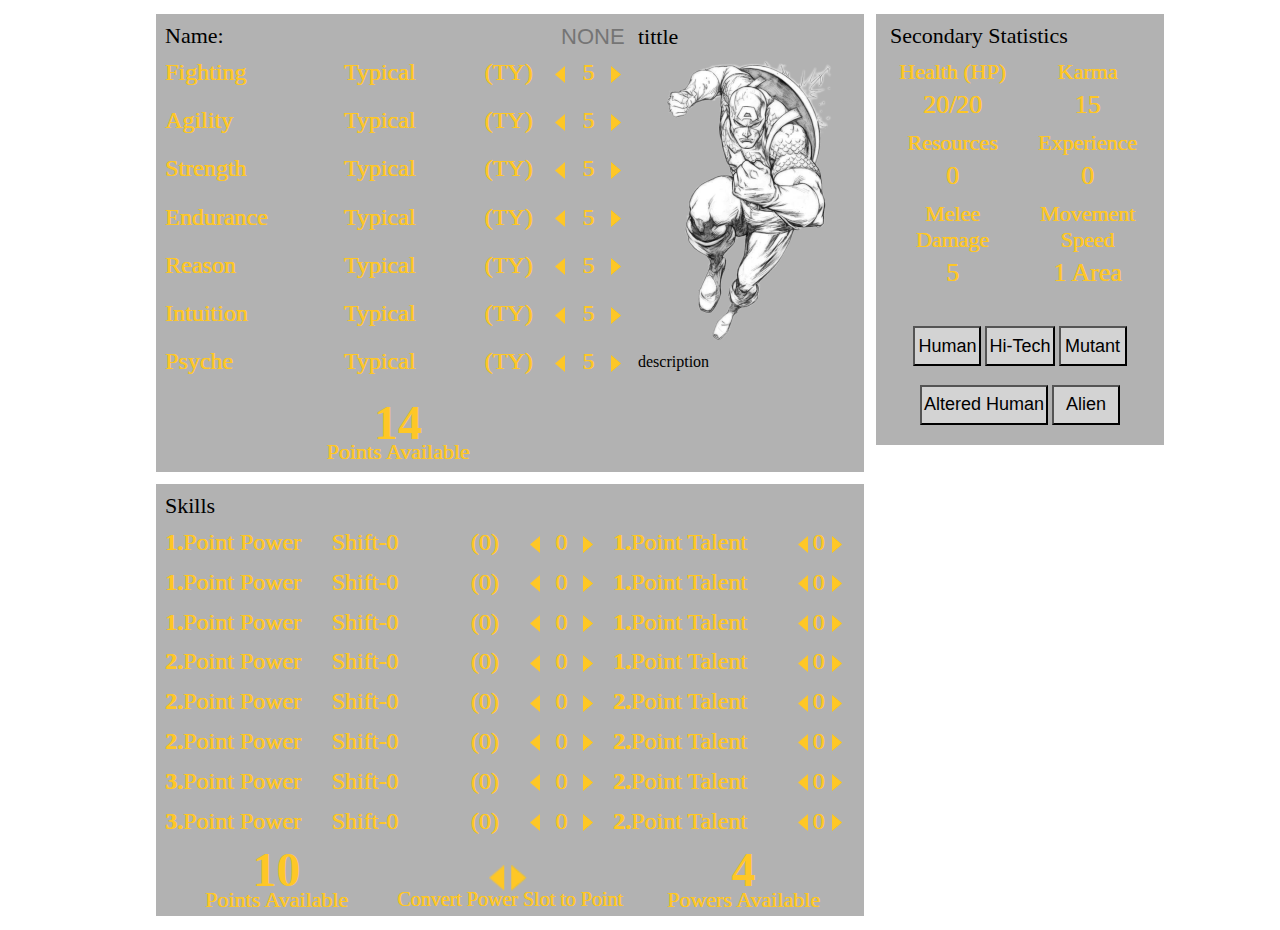
==== mobile.html @ 2a937bb8 "Fixed repository issues." ====
<!DOCTYPE html>
<html lang="en">
<head>
    <meta charset="UTF-8">
    <meta http-equiv="X-UA-Compatible" content="IE=edge">
    <meta name="viewport" content="width=device-width, initial-scale=1.0">
    <title>Fallout Character Maker</title>
    <link rel="stylesheet" type="text/css" href="styles/style.css">
    <!-- <script nomodule defer type="text/javascript" src="scripts/legacyScript.js"></script> -->
    <script type="module" src="scripts/script.js" defer></script>
</head>
<body>
<div id="program_box">
    <div id="faserip_box">
        <div id="faserip_background_color"></div>
        <div id="name_header">
            <div id="name_tittle">Name:</div>
            <input type="text" id="name_box" placeholder="NONE">
        </div>
        <div id="faserip_wrapper">
            <div class="faserip-hoverable faserip-attribute" data-reference="Fighting">
                <div class="faserip-label">Fighting</div>
                <div class="faserip-rank">Typical</div>
                <div class="faserip-rank2">(TY)</div>
                <div class="faserip-button-subtract" data-faserip="F"></div>
                <div class="faserip-value">5</div>
                <div class="faserip-button-add" data-faserip="F"></div>
            </div>
            <div class="faserip-hoverable faserip-attribute" data-reference="Agility">
                <div class="faserip-label">Agility</div>
                <div class="faserip-rank">Typical</div>
                <div class="faserip-rank2">(TY)</div>
                <div class="faserip-button-subtract" data-faserip="A"></div>
                <div class="faserip-value">5</div>
                <div class="faserip-button-add" data-faserip="A"></div>
            </div>
            <div class="faserip-hoverable faserip-attribute" data-reference="Strength">
                <div class="faserip-label">Strength</div>
                <div class="faserip-rank">Typical</div>
                <div class="faserip-rank2">(TY)</div>
                <div class="faserip-button-subtract" data-faserip="S"></div>
                <div class="faserip-value">5</div>
                <div class="faserip-button-add" data-faserip="S"></div>
            </div>
            <div class="faserip-hoverable faserip-attribute" data-reference="Endurance">
                <div class="faserip-label">Endurance</div>
                <div class="faserip-rank">Typical</div>
                <div class="faserip-rank2">(TY)</div>
                <div class="faserip-button-subtract" data-faserip="E"></div>
                <div class="faserip-value">5</div>
                <div class="faserip-button-add" data-faserip="E"></div>
            </div>
            <div class="faserip-hoverable faserip-attribute" data-reference="Reason">
                <div class="faserip-label">Reason</div>
                <div class="faserip-rank">Typical</div>
                <div class="faserip-rank2">(TY)</div>
                <div class="faserip-button-subtract" data-faserip="R"></div>
                <div class="faserip-value">5</div>
                <div class="faserip-button-add" data-faserip="R"></div>
            </div>
            <div class="faserip-hoverable faserip-attribute" data-reference="Intuition">
                <div class="faserip-label">Intuition</div>
                <div class="faserip-rank">Typical</div>
                <div class="faserip-rank2">(TY)</div>
                <div class="faserip-button-subtract" data-faserip="I"></div>
                <div class="faserip-value">5</div>
                <div class="faserip-button-add" data-faserip="I"></div>
            </div>
            <div class="faserip-hoverable faserip-attribute" data-reference="Psyche">
                <div class="faserip-label">Psyche</div>
                <div class="faserip-rank">Typical</div>
                <div class="faserip-rank2">(TY)</div>
                <div class="faserip-button-subtract" data-faserip="P"></div>
                <div class="faserip-value">5</div>
                <div class="faserip-button-add" data-faserip="P"></div>
            </div>
        </div>
        <div id="points_box">
            <div id="points_value">14</div>
            <div id="points_label">Points Available</div>
            <div id="view_perks"></div>
        </div>
        
        <div id="description_box">
            <div id="img_wrapper"></div>
            <div id="description_tittle">tittle</div>
            <div id="description">description</div>
        </div>
    </div>
    <div id="powers_box">
        <div id="powers_background_color"></div>
        <div id="powers_header">
            <div id="powers_header_tittle">Skills</div>
        </div>
        <div id="powers_wrapper">
            <div class="powers-hoverable" data-reference="Power-1">
                <div class="powers-label"><b>1.</b>Point Power</div>
                <div class="powers-rank">Shift-0</div>
                <div class="powers-rank2">(0)</div>
                <div class="powers-button-subtract" data-power="P.1"></div>
                <div class="powers-value">0</div>
                <div class="powers-button-add" data-power="P.1"></div>
            </div>
            <div class="powers-hoverable" data-reference="Power-2">
                <div class="powers-label"><b>1.</b>Point Power</div>
                <div class="powers-rank">Shift-0</div>
                <div class="powers-rank2">(0)</div>
                <div class="powers-button-subtract" data-power="P.2"></div>
                <div class="powers-value">0</div>
                <div class="powers-button-add" data-power="P.2"></div>
            </div>
            <div class="powers-hoverable" data-reference="Power-3">
                <div class="powers-label"><b>1.</b>Point Power</div>
                <div class="powers-rank">Shift-0</div>
                <div class="powers-rank2">(0)</div>
                <div class="powers-button-subtract" data-power="P.3"></div>
                <div class="powers-value">0</div>
                <div class="powers-button-add" data-power="P.3"></div>
            </div>
            <div class="powers-hoverable" data-reference="Power-4">
                <div class="powers-label"><b>2.</b>Point Power</div>
                <div class="powers-rank">Shift-0</div>
                <div class="powers-rank2">(0)</div>
                <div class="powers-button-subtract" data-power="P.4"></div>
                <div class="powers-value">0</div>
                <div class="powers-button-add" data-power="P.4"></div>
            </div>
            <div class="powers-hoverable" data-reference="Power-5">
                <div class="powers-label"><b>2.</b>Point Power</div>
                <div class="powers-rank">Shift-0</div>
                <div class="powers-rank2">(0)</div>
                <div class="powers-button-subtract" data-power="P.5"></div>
                <div class="powers-value">0</div>
                <div class="powers-button-add" data-power="P.5"></div>
            </div>
            <div class="powers-hoverable" data-reference="Power-6">
                <div class="powers-label"><b>2.</b>Point Power</div>
                <div class="powers-rank">Shift-0</div>
                <div class="powers-rank2">(0)</div>
                <div class="powers-button-subtract" data-power="P.6"></div>
                <div class="powers-value">0</div>
                <div class="powers-button-add" data-power="P.6"></div>
            </div>
            <div class="powers-hoverable" data-reference="Power-7">
                <div class="powers-label"><b>3.</b>Point Power</div>
                <div class="powers-rank">Shift-0</div>
                <div class="powers-rank2">(0)</div>
                <div class="powers-button-subtract" data-power="P.7"></div>
                <div class="powers-value">0</div>
                <div class="powers-button-add" data-power="P.7"></div>
            </div>
            <div class="powers-hoverable" data-reference="Power-8">
                <div class="powers-label"><b>3.</b>Point Power</div>
                <div class="powers-rank">Shift-0</div>
                <div class="powers-rank2">(0)</div>
                <div class="powers-button-subtract" data-power="P.8"></div>
                <div class="powers-value">0</div>
                <div class="powers-button-add" data-power="P.8"></div>
            </div>
        </div>
        <div id="talents_wrapper">
            <div class="talents-hoverable" data-reference="Talent-1">
                <div class="talents-label"><b>1.</b>Point Talent</div>
                <div class="talents-button-subtract" data-talent="T.1"></div>
                <div class="talents-value">0</div>
                <div class="talents-button-add" data-talent="T.1"></div>
            </div>
            <div class="talents-hoverable" data-reference="Talent-2">
                <div class="talents-label"><b>1.</b>Point Talent</div>
                <div class="talents-button-subtract" data-talent="T.2"></div>
                <div class="talents-value">0</div>
                <div class="talents-button-add" data-talent="T.2"></div>
            </div>
            <div class="talents-hoverable" data-reference="Talent-3">
                <div class="talents-label"><b>1.</b>Point Talent</div>
                <div class="talents-button-subtract" data-talent="T.3"></div>
                <div class="talents-value">0</div>
                <div class="talents-button-add" data-talent="T.3"></div>
            </div>
            <div class="talents-hoverable" data-reference="Talent-4">
                <div class="talents-label"><b>1.</b>Point Talent</div>
                <div class="talents-button-subtract" data-talent="T.4"></div>
                <div class="talents-value">0</div>
                <div class="talents-button-add" data-talent="T.4"></div>
            </div>
            <div class="talents-hoverable" data-reference="Talent-5">
                <div class="talents-label"><b>2.</b>Point Talent</div>
                <div class="talents-button-subtract" data-talent="T.5"></div>
                <div class="talents-value">0</div>
                <div class="talents-button-add" data-talent="T.5"></div>
            </div>
            <div class="talents-hoverable" data-reference="Talent-6">
                <div class="talents-label"><b>2.</b>Point Talent</div>
                <div class="talents-button-subtract" data-talent="T.6"></div>
                <div class="talents-value">0</div>
                <div class="talents-button-add" data-talent="T.6"></div>
            </div>
            <div class="talents-hoverable" data-reference="Talent-2">
                <div class="talents-label"><b>2.</b>Point Talent</div>
                <div class="talents-button-subtract" data-talent="T.7"></div>
                <div class="talents-value">0</div>
                <div class="talents-button-add" data-talent="T.7"></div>
            </div>
            <div class="talents-hoverable" data-reference="Talent-8">
                <div class="talents-label"><b>2.</b>Point Talent</div>
                <div class="talents-button-subtract" data-talent="T.8"></div>
                <div class="talents-value">0</div>
                <div class="talents-button-add" data-talent="T.8"></div>
            </div>
        </div>
        <div id="power_points_box">
            <div id="power_points_value">10</div>
            <div id="power_points_label">Points Available</div>
            <div id="point_to_limit_box">
                <div class="slot-button-subtract" data-talent="T.8"></div>
                <div id="convert_points_label">Convert Power Slot to Point</div>
                <div class="slot-button-add" data-talent="T.8"></div>
            </div>
            <div id="power_limit_value">4</div>
            <div id="power_limit_label">Powers Available</div>
        </div>
    </div>
    <div id="secondary_statistics">
        <div id="statistics_background_color"></div>
        <div id="statistics_header">
            <div id="statistics_header_tittle">Secondary Statistics</div>
        </div>
        <div id="statistics_box">
            <div class="statistic-hoverable" data-reference="Health">
                <div class="statistic-label">Health (HP)</div>
                <div class="statistic-value">20/20</div>
            </div>
            <div class="statistic-hoverable" data-reference="Karma">
                <div class="statistic-label">Karma</div>
                <div class="statistic-value">15</div>
            </div>
            <div class="statistic-hoverable" data-reference="Resources">
                <div class="statistic-label">Resources</div>
                <div class="statistic-value">0</div>
            </div>
            <div class="statistic-hoverable" data-reference="Experience">
                <div class="statistic-label">Experience</div>
                <div class="statistic-value">0</div>
            </div>
            <div class="statistic-hoverable" data-reference="Melee Damage">
                <div class="statistic-label">Melee Damage</div>
                <div class="statistic-value">5</div>
            </div>
            <div class="statistic-hoverable" data-reference="Movement Speed">
                <div class="statistic-label">Movement Speed</div>
                <div class="statistic-value">1 Area</div>
            </div>
        </div>
        <div id="character_type_box">
            <button id="Human" class="race-button">Human</button>
            <button id="Hi-Tech" class="race-button">Hi-Tech</button>
            <button id="Mutant" class="race-button">Mutant</button>
            <button id="Altered_Human" class="race-button">Altered Human</button>
            <button id="Alien" class="race-button">Alien</button>
        </div>
    </div>
</div>
</body>
</html>
---- styles/style.css ----
/*Colors to use
New Vegas Orange/Amber = fec726
FO4 Green = 12ff17
FO 3 Blue = 8EFBBA

*/

:root {
    --faserip-image: url("../images/faserip-hover-fighting.png");
    --faserip-right-img: url("../images/right-arrow-orange-btn.png");
    --faserip-left-img: url("../images/left-arrow-orange-btn.png");
    --powers-button: url("../images/tag_btn.png");
    --faserip-stat: "5";
    --faserip-points: "5";
    --hover-color: #fec726;
    --faserip-color: #fec726;


}
body {
    display: grid;
    justify-content: center;
}
#program_box {
    display: grid;
    width: 980px;
    grid-template-columns: 5fr 2fr;
}

/*faserip Box*/

#faserip_box {
    display: grid;
    grid-template-columns: 3.4fr 1.6fr;
    grid-template-rows: 8% 75% 17%;
    width: 700px;
    height: 450px;
    padding: 10px;
    grid-row: 1;
    margin-bottom: 20px;
}
#faserip_background_color, #powers_background_color {
    background-color: black;
    z-index: -1;
    grid-column: 1/3;
    grid-row: 1/4;
    opacity: .3;
    margin: -.25em;
}
#name_header {
    grid-column: 1;
    grid-row: 1;
    display: grid;
    grid-template-columns: 1fr 2fr;
    font-size: 22px;
    padding: 5px;
}
#name_box {
    outline: none;
    border: none;
    font-size: 22px;
    text-align: right;
    background: none;
    margin-left: -60px;
    margin-right: .2em;
    grid-column: 2;
    grid-row: 1;
}
#faserip_wrapper {
    grid-column: 1;
    grid-row: 2;
    display: grid;
}
.faserip-hoverable {
    display: grid;
    grid-template-columns: 2fr 1.6fr .6fr .2fr .4fr .2fr;
    grid-template-rows: 1;
    font-family: Calibri;
    font-size: 24px;
    padding-top: .2em;
    padding: 5px;
    padding-bottom: .2em;
    margin: 0px;
    color: var(--hover-color);
    text-shadow: .5px 0px 0px var(--faserip-color);
}
.faserip-hoverable:hover {
    background-color: var(--hover-color);
    opacity: .9;
    color: black;
    text-shadow: .5px 0px 0px black;
}
.faserip-hoverable:hover .faserip-button-subtract {
    background-image: url("../images/left-arrow-btn-hover.png");
}
.faserip-hoverable:hover .faserip-button-add {
    background-image: url("../images/right-arrow-btn-hover.png");
}
.faserip-rank2 {
    text-align: center;
    margin-right: 5px;
    margin-left: -5px;
}

.faserip-button-subtract {
    background-image: var(--faserip-left-img);
    background-size: end;
    background-repeat:no-repeat;
    background-position: center;
    height: 20px;
    width: 20px;
    margin: 5px;
    margin-right: 0px;
    margin-left: 10px;
    justify-self:center;
}
.faserip-button-add {
    background-image: var(--faserip-right-img);
    background-size: end;
    background-repeat:no-repeat;
    background-position: left;
    height: 20px;
    width: 20px;
    margin: 5px;
    margin-right: 0px;
    justify-self:start;
}
.faserip-value {
    font-family: Calibri;
    display: flex;
    justify-content: center;
}
#points_box {
    grid-column: 1;
    grid-row: 3;
    display: flex;
    flex-direction: column;
    justify-content: center;
}
#points_value {
    font-family: Calibri;
    display: flex;
    justify-content: center;
    font-size: 48px;
    font-weight: bold;
    color: var(--faserip-color);
}
#points_label{
    font-family: 'Times New Roman', Times, serif;
    display: flex;
    justify-content: center;
    font-size: 22px;
    font-weight: 900px;
    margin-top: -.5em;
    color: var(--faserip-color);
    text-shadow: .5px 0px 0px var(--faserip-color);
}
#description_box {
    grid-column: 2;
    grid-row: 1/5;
    display: grid;
    grid-template-columns: fit-content auto;
    grid-template-rows: 7% 70% 23%;

}

#gender_div {
    grid-row: 1;
    grid-column: 1/3;
    justify-self: center;
    align-self: center;
    margin-bottom: 0px;
    padding: 5px;
}
#img_wrapper {
    background-image: var(--faserip-image);
    height: 300px;
    width: 210px;
    justify-self: center;
    grid-row: 2;
    grid-column: 1/3;
}
#description_tittle {
    grid-row: 1;
    grid-column: 1/3;
    font-size: 22px;
    display: flex;
    justify-content: start;
    align-items: flex-end;
    margin-right: 0px;
    padding-left: 2px;
}
#description {
    grid-column: 1/3;
    grid-row: 3;
    padding-left: 2px;
    margin-top: -12px;
}


/*powerss*/
#powers_box{
    display: grid;
    grid-template-columns: 3.2fr 1.8fr;
    width: 700px;
    padding: 10px;
    grid-row: 2;
    margin-top: -20px;
}
#powers_header {
    grid-column: 1;
    grid-row: 1;
    display: grid;
    grid-template-columns: 1fr 2fr;
    font-size: 22px;
    padding: 5px;
}
#powers_wrapper {
    grid-column: 1;
    grid-row: 2;
    display: grid;
}
#talents_wrapper {
    grid-column: 2;
    grid-row: 2;
    display: grid;
}
.powers-hoverable {
    display: grid;
    grid-template-columns: 2fr 1.6fr .6fr .2fr .4fr .2fr;
    grid-template-rows: 1;
    font-family: Calibri;
    font-size: 24px;
    padding-top: .2em;
    padding: 5px;
    padding-bottom: .2em;
    margin: 0px;
    color: var(--hover-color);
    text-shadow: .5px 0px 0px var(--faserip-color);
}
.talents-hoverable {
    display: grid;
    grid-template-columns: 1.2fr .2fr .1fr .2fr;
    grid-template-rows: 1;
    font-family: Calibri;
    font-size: 24px;
    padding-top: .2em;
    padding: 5px;
    padding-bottom: .2em;
    margin: 0px;
    color: var(--hover-color);
    text-shadow: .5px 0px 0px var(--faserip-color);
}
.powers-hoverable:hover, .talents-hoverable:hover {
    background-color: var(--hover-color);
    opacity: .9;
    color: black;
    text-shadow: .5px 0px 0px black;
}
.powers-hoverable:hover .powers-button-subtract, .talents-hoverable:hover .talents-button-subtract {
    background-image: url("../images/left-arrow-btn-hover.png");
}
.powers-hoverable:hover .powers-button-add, .talents-hoverable:hover .talents-button-add {
    background-image: url("../images/right-arrow-btn-hover.png");
}
.powers-rank2 {
    text-align: center;
    margin-right: 5px;
    margin-left: -5px;
}

.powers-button-subtract, .talents-button-subtract {
    background-image: var(--faserip-left-img);
    background-size: end;
    background-repeat:no-repeat;
    background-position: center;
    height: 20px;
    width: 20px;
    margin: 5px;
    margin-right: 0px;
    margin-left: 10px;
    justify-self:center;
}
.powers-button-add, .talents-button-add {
    background-image: var(--faserip-right-img);
    background-size: end;
    background-repeat:no-repeat;
    background-position: left;
    height: 20px;
    width: 20px;
    margin: 5px;
    margin-right: 0px;
    justify-self:start;
}
.powers-value {
    font-family: Calibri;
    display: flex;
    justify-content: center;
}
#power_points_box {
    grid-column: 1/3;
    grid-row: 3;
    display: grid;
    grid-template-columns: 33.3% 33.4% 33.3%;
    grid-template-rows: 80% 20%;
    justify-content: center;
}
#power_points_value {
    font-family: Calibri;
    grid-column: 1;
    grid-row: 1;
    display: flex;
    justify-content: center;
    font-size: 48px;
    font-weight: bold;
    color: var(--faserip-color);
}
#power_points_label{
    font-family: 'Times New Roman', Times, serif;
    grid-column: 1;
    grid-row: 2;
    display: flex;
    justify-content: center;
    font-size: 22px;
    font-weight: 900px;
    margin-top: -.5em;
    color: var(--faserip-color);
    text-shadow: .5px 0px 0px var(--faserip-color);
}
.slot-button-subtract, .slot-button-add{
    background-size: end;
    background-repeat:no-repeat;
    background-position: left;
    grid-row: 1;
    height: 20px;
    width: 15px;
    margin: 5px;
    margin-top: 25px;
    margin-right: 0px;
    transform:scale(150%, 150%);
    justify-self:start;
}
.slot-button-subtract {
    background-image: var(--faserip-left-img);
    grid-column: 1;
    margin-left: 100px;
    padding-right: -5px;
}
.slot-button-add {
    background-image: var(--faserip-right-img);
    grid-column: 2;
}
#point_to_limit_box{
    grid-column: 2;
    grid-row: 1/3;
    display: grid;
    grid-template-columns: 50% 50%;
    grid-template-rows: 80% 20%;
}
#power_limit_value {
    font-family: Calibri;
    grid-column: 3;
    grid-row: 1;
    display: flex;
    justify-content: center;
    font-size: 48px;
    font-weight: bold;
    color: var(--faserip-color);
}
#power_limit_label, #convert_points_label{
    font-family: 'Times New Roman', Times, serif;
    grid-column: 3;
    grid-row: 2;
    display: flex;
    justify-content: center;
    font-size: 22px;
    font-weight: 900px;
    margin-top: -.5em;
    color: var(--faserip-color);
    text-shadow: .5px 0px 0px var(--faserip-color);
}
#convert_points_label{
    grid-column: 1/3;
    font-size: 20px;
}

#secondary_statistics {
    grid-row: 1;
    grid-column: 2;
    display: grid;
    grid-template-columns: 2fr;
    grid-template-rows: 8% 60% 26%;
    width: 280px;
    height: 450px;
    padding: 10px;
    margin-bottom: 20px;
}
#statistics_background_color {
    background-color: black;
    z-index: -1;
    grid-column: 1;
    grid-row: 1/4;
    opacity: .3;
    margin: -.25em;
    
}
#statistics_header {
    grid-column: 1;
    grid-row: 1;
    font-size: 22px;
    padding: 5px;
    padding-left: 10px;
}
#statistics_box {
    grid-column: 1;
    grid-row: 2;
    display: grid;
    grid-template-columns: 1fr 1fr;
    grid-template-rows: repeat(5, 1fr);
    padding-left: 5px;
    padding-right: 5px;
}
.statistic-hoverable {
    display: grid;
    grid-template-columns: 2fr;
    grid-template-rows: .3fr .5fr;
    font-family: Calibri;
    font-size: 20px;
    padding-top: .2em;
    padding: 5px;
    padding-bottom: .2.5em;
    color: var(--hover-color);
    text-shadow: .5px 0px 0px var(--faserip-color);
}
.statistic-label, .statistic-value {
    text-align: center;
}
.statistic-label {
    font-size: 22px;

}
.statistic-value {
    font-size: 26px;
    margin-top: 5px;
}

#character_type_box {
    grid-column: 1;
    grid-row: 3;
    display: flex;
    flex-wrap: wrap;
    padding-left: 5px;
    padding-right: 5px;
    justify-content:center;
}
.race-button {
    min-width: 68px;
    max-height: 40px;
    font-size: 18px;
    margin: 2px;
    padding: 0px 2px 0px 2px;
    background-color: lightgrey;
}
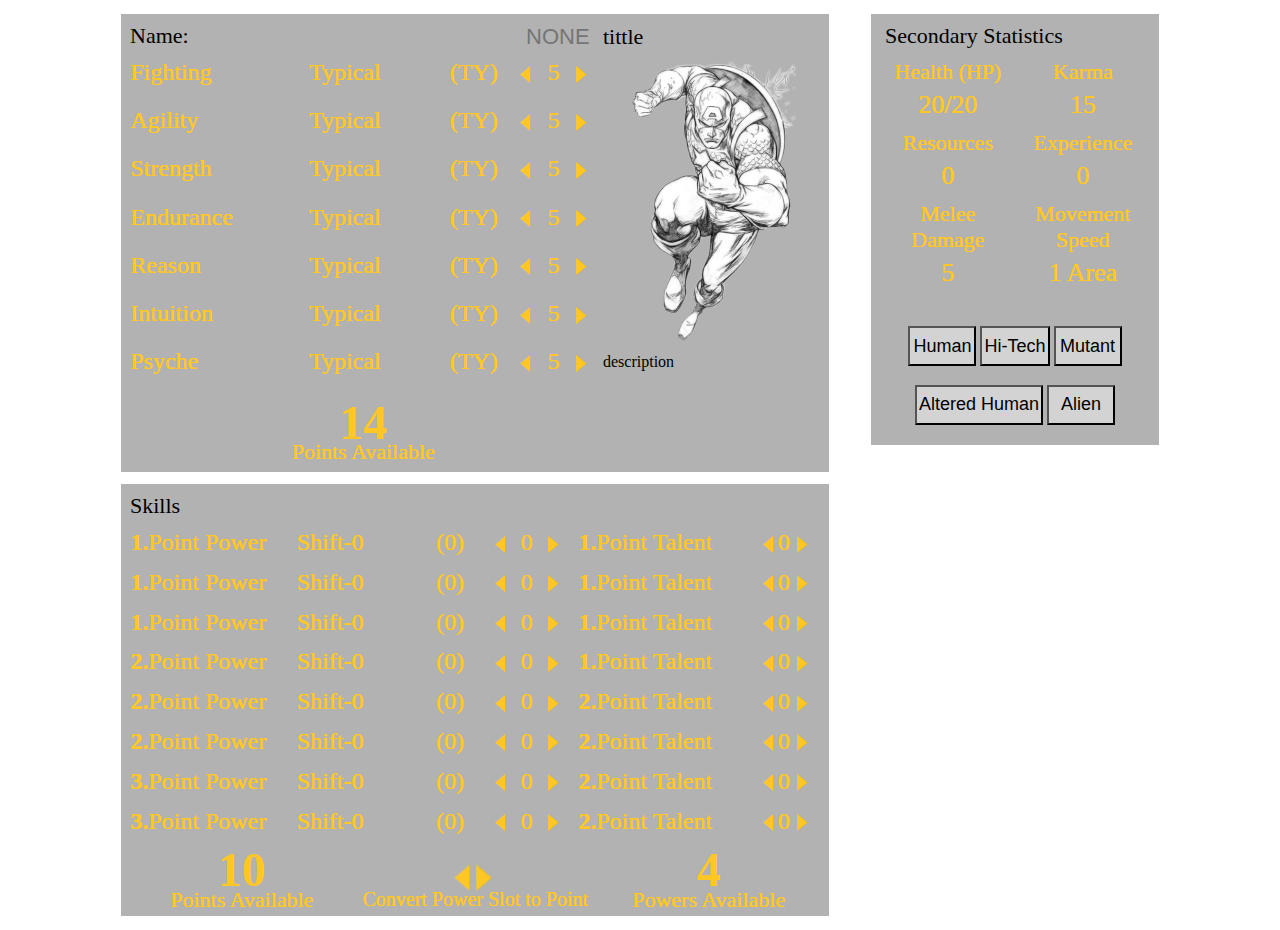
==== commit d03561fa: "Added Mobile interface." ====
--- a/mobile.html
+++ b/mobile.html
@@ -4,8 +4,8 @@
     <meta charset="UTF-8">
     <meta http-equiv="X-UA-Compatible" content="IE=edge">
     <meta name="viewport" content="width=device-width, initial-scale=1.0">
-    <title>Fallout Character Maker</title>
-    <link rel="stylesheet" type="text/css" href="styles/style.css">
+    <title>Superhero Character Maker</title>
+    <link rel="stylesheet" type="text/css" href="styles/mobile_style.css">
     <!-- <script nomodule defer type="text/javascript" src="scripts/legacyScript.js"></script> -->
     <script type="module" src="scripts/script.js" defer></script>
 </head>
--- a/styles/mobile_style.css
+++ b/styles/mobile_style.css
@@ -0,0 +1,462 @@
+/*Colors to use
+New Vegas Orange/Amber = fec726
+FO4 Green = 12ff17
+FO 3 Blue = 8EFBBA
+
+*/
+
+:root {
+    --faserip-image: url("../images/faserip-hover-fighting.png");
+    --faserip-right-img: url("../images/right-arrow-orange-btn.png");
+    --faserip-left-img: url("../images/left-arrow-orange-btn.png");
+    --powers-button: url("../images/tag_btn.png");
+    --faserip-stat: "5";
+    --faserip-points: "5";
+    --hover-color: #fec726;
+    --faserip-color: #fec726;
+
+
+}
+body {
+    display: grid;
+    justify-content: center;
+}
+#program_box {
+    display: grid;
+    grid-template-columns: 5fr 2fr;
+}
+
+/*faserip Box*/
+
+#faserip_box {
+    display: grid;
+    grid-template-columns: 3.4fr 1.6fr;
+    grid-template-rows: 8% 75% 17%;
+    width: 700px;
+    height: 450px;
+    padding: 10px;
+    grid-row: 1;
+    margin-bottom: 20px;
+}
+#faserip_background_color, #powers_background_color {
+    background-color: black;
+    z-index: -1;
+    grid-column: 1/3;
+    grid-row: 1/4;
+    opacity: .3;
+    margin: -.25em;
+}
+#name_header {
+    grid-column: 1;
+    grid-row: 1;
+    display: grid;
+    grid-template-columns: 1fr 2fr;
+    font-size: 22px;
+    padding: 5px;
+}
+#name_box {
+    outline: none;
+    border: none;
+    font-size: 22px;
+    text-align: right;
+    background: none;
+    margin-left: -60px;
+    margin-right: .2em;
+    grid-column: 2;
+    grid-row: 1;
+}
+#faserip_wrapper {
+    grid-column: 1;
+    grid-row: 2;
+    display: grid;
+}
+.faserip-hoverable {
+    display: grid;
+    grid-template-columns: 2fr 1.6fr .6fr .2fr .4fr .2fr;
+    grid-template-rows: 1;
+    font-family: Calibri;
+    font-size: 24px;
+    padding-top: .2em;
+    padding: 5px;
+    padding-bottom: .2em;
+    margin: 0px;
+    color: var(--hover-color);
+    text-shadow: .5px 0px 0px var(--faserip-color);
+}
+.faserip-hoverable:hover {
+    background-color: var(--hover-color);
+    opacity: .9;
+    color: black;
+    text-shadow: .5px 0px 0px black;
+}
+.faserip-hoverable:hover .faserip-button-subtract {
+    background-image: url("../images/left-arrow-btn-hover.png");
+}
+.faserip-hoverable:hover .faserip-button-add {
+    background-image: url("../images/right-arrow-btn-hover.png");
+}
+.faserip-rank2 {
+    text-align: center;
+    margin-right: 5px;
+    margin-left: -5px;
+}
+
+.faserip-button-subtract {
+    background-image: var(--faserip-left-img);
+    background-size: end;
+    background-repeat:no-repeat;
+    background-position: center;
+    height: 20px;
+    width: 20px;
+    margin: 5px;
+    margin-right: 0px;
+    margin-left: 10px;
+    justify-self:center;
+}
+.faserip-button-add {
+    background-image: var(--faserip-right-img);
+    background-size: end;
+    background-repeat:no-repeat;
+    background-position: left;
+    height: 20px;
+    width: 20px;
+    margin: 5px;
+    margin-right: 0px;
+    justify-self:start;
+}
+.faserip-value {
+    font-family: Calibri;
+    display: flex;
+    justify-content: center;
+}
+#points_box {
+    grid-column: 1;
+    grid-row: 3;
+    display: flex;
+    flex-direction: column;
+    justify-content: center;
+}
+#points_value {
+    font-family: Calibri;
+    display: flex;
+    justify-content: center;
+    font-size: 48px;
+    font-weight: bold;
+    color: var(--faserip-color);
+}
+#points_label{
+    font-family: 'Times New Roman', Times, serif;
+    display: flex;
+    justify-content: center;
+    font-size: 22px;
+    font-weight: 900px;
+    margin-top: -.5em;
+    color: var(--faserip-color);
+    text-shadow: .5px 0px 0px var(--faserip-color);
+}
+#description_box {
+    grid-column: 2;
+    grid-row: 1/5;
+    display: grid;
+    grid-template-columns: fit-content auto;
+    grid-template-rows: 7% 70% 23%;
+
+}
+
+#gender_div {
+    grid-row: 1;
+    grid-column: 1/3;
+    justify-self: center;
+    align-self: center;
+    margin-bottom: 0px;
+    padding: 5px;
+}
+#img_wrapper {
+    background-image: var(--faserip-image);
+    height: 300px;
+    width: 210px;
+    justify-self: center;
+    grid-row: 2;
+    grid-column: 1/3;
+}
+#description_tittle {
+    grid-row: 1;
+    grid-column: 1/3;
+    font-size: 22px;
+    display: flex;
+    justify-content: start;
+    align-items: flex-end;
+    margin-right: 0px;
+    padding-left: 2px;
+}
+#description {
+    grid-column: 1/3;
+    grid-row: 3;
+    padding-left: 2px;
+    margin-top: -12px;
+}
+
+
+/*powerss*/
+#powers_box{
+    display: grid;
+    grid-template-columns: 3.2fr 1.8fr;
+    width: 700px;
+    padding: 10px;
+    grid-row: 2;
+    margin-top: -20px;
+}
+#powers_header {
+    grid-column: 1;
+    grid-row: 1;
+    display: grid;
+    grid-template-columns: 1fr 2fr;
+    font-size: 22px;
+    padding: 5px;
+}
+#powers_wrapper {
+    grid-column: 1;
+    grid-row: 2;
+    display: grid;
+}
+#talents_wrapper {
+    grid-column: 2;
+    grid-row: 2;
+    display: grid;
+}
+.powers-hoverable {
+    display: grid;
+    grid-template-columns: 2fr 1.6fr .6fr .2fr .4fr .2fr;
+    grid-template-rows: 1;
+    font-family: Calibri;
+    font-size: 24px;
+    padding-top: .2em;
+    padding: 5px;
+    padding-bottom: .2em;
+    margin: 0px;
+    color: var(--hover-color);
+    text-shadow: .5px 0px 0px var(--faserip-color);
+}
+.talents-hoverable {
+    display: grid;
+    grid-template-columns: 1.2fr .2fr .1fr .2fr;
+    grid-template-rows: 1;
+    font-family: Calibri;
+    font-size: 24px;
+    padding-top: .2em;
+    padding: 5px;
+    padding-bottom: .2em;
+    margin: 0px;
+    color: var(--hover-color);
+    text-shadow: .5px 0px 0px var(--faserip-color);
+}
+.powers-hoverable:hover, .talents-hoverable:hover {
+    background-color: var(--hover-color);
+    opacity: .9;
+    color: black;
+    text-shadow: .5px 0px 0px black;
+}
+.powers-hoverable:hover .powers-button-subtract, .talents-hoverable:hover .talents-button-subtract {
+    background-image: url("../images/left-arrow-btn-hover.png");
+}
+.powers-hoverable:hover .powers-button-add, .talents-hoverable:hover .talents-button-add {
+    background-image: url("../images/right-arrow-btn-hover.png");
+}
+.powers-rank2 {
+    text-align: center;
+    margin-right: 5px;
+    margin-left: -5px;
+}
+
+.powers-button-subtract, .talents-button-subtract {
+    background-image: var(--faserip-left-img);
+    background-size: end;
+    background-repeat:no-repeat;
+    background-position: center;
+    height: 20px;
+    width: 20px;
+    margin: 5px;
+    margin-right: 0px;
+    margin-left: 10px;
+    justify-self:center;
+}
+.powers-button-add, .talents-button-add {
+    background-image: var(--faserip-right-img);
+    background-size: end;
+    background-repeat:no-repeat;
+    background-position: left;
+    height: 20px;
+    width: 20px;
+    margin: 5px;
+    margin-right: 0px;
+    justify-self:start;
+}
+.powers-value {
+    font-family: Calibri;
+    display: flex;
+    justify-content: center;
+}
+#power_points_box {
+    grid-column: 1/3;
+    grid-row: 3;
+    display: grid;
+    grid-template-columns: 33.3% 33.4% 33.3%;
+    grid-template-rows: 80% 20%;
+    justify-content: center;
+}
+#power_points_value {
+    font-family: Calibri;
+    grid-column: 1;
+    grid-row: 1;
+    display: flex;
+    justify-content: center;
+    font-size: 48px;
+    font-weight: bold;
+    color: var(--faserip-color);
+}
+#power_points_label{
+    font-family: 'Times New Roman', Times, serif;
+    grid-column: 1;
+    grid-row: 2;
+    display: flex;
+    justify-content: center;
+    font-size: 22px;
+    font-weight: 900px;
+    margin-top: -.5em;
+    color: var(--faserip-color);
+    text-shadow: .5px 0px 0px var(--faserip-color);
+}
+.slot-button-subtract, .slot-button-add{
+    background-size: end;
+    background-repeat:no-repeat;
+    background-position: left;
+    grid-row: 1;
+    height: 20px;
+    width: 15px;
+    margin: 5px;
+    margin-top: 25px;
+    margin-right: 0px;
+    transform:scale(150%, 150%);
+    justify-self:start;
+}
+.slot-button-subtract {
+    background-image: var(--faserip-left-img);
+    grid-column: 1;
+    margin-left: 100px;
+    padding-right: -5px;
+}
+.slot-button-add {
+    background-image: var(--faserip-right-img);
+    grid-column: 2;
+}
+#point_to_limit_box{
+    grid-column: 2;
+    grid-row: 1/3;
+    display: grid;
+    grid-template-columns: 50% 50%;
+    grid-template-rows: 80% 20%;
+}
+#power_limit_value {
+    font-family: Calibri;
+    grid-column: 3;
+    grid-row: 1;
+    display: flex;
+    justify-content: center;
+    font-size: 48px;
+    font-weight: bold;
+    color: var(--faserip-color);
+}
+#power_limit_label, #convert_points_label{
+    font-family: 'Times New Roman', Times, serif;
+    grid-column: 3;
+    grid-row: 2;
+    display: flex;
+    justify-content: center;
+    font-size: 22px;
+    font-weight: 900px;
+    margin-top: -.5em;
+    color: var(--faserip-color);
+    text-shadow: .5px 0px 0px var(--faserip-color);
+}
+#convert_points_label{
+    grid-column: 1/3;
+    font-size: 20px;
+}
+
+#secondary_statistics {
+    grid-row: 1;
+    grid-column: 2;
+    display: grid;
+    grid-template-columns: 2fr;
+    grid-template-rows: 8% 60% 26%;
+    width: 280px;
+    height: 450px;
+    padding: 10px;
+    margin-bottom: 20px;
+}
+#statistics_background_color {
+    background-color: black;
+    z-index: -1;
+    grid-column: 1;
+    grid-row: 1/4;
+    opacity: .3;
+    margin: -.25em;
+    
+}
+#statistics_header {
+    grid-column: 1;
+    grid-row: 1;
+    font-size: 22px;
+    padding: 5px;
+    padding-left: 10px;
+}
+#statistics_box {
+    grid-column: 1;
+    grid-row: 2;
+    display: grid;
+    grid-template-columns: 1fr 1fr;
+    grid-template-rows: repeat(5, 1fr);
+    padding-left: 5px;
+    padding-right: 5px;
+}
+.statistic-hoverable {
+    display: grid;
+    grid-template-columns: 2fr;
+    grid-template-rows: .3fr .5fr;
+    font-family: Calibri;
+    font-size: 20px;
+    padding-top: .2em;
+    padding: 5px;
+    padding-bottom: .2.5em;
+    color: var(--hover-color);
+    text-shadow: .5px 0px 0px var(--faserip-color);
+}
+.statistic-label, .statistic-value {
+    text-align: center;
+}
+.statistic-label {
+    font-size: 22px;
+
+}
+.statistic-value {
+    font-size: 26px;
+    margin-top: 5px;
+}
+
+#character_type_box {
+    grid-column: 1;
+    grid-row: 3;
+    display: flex;
+    flex-wrap: wrap;
+    padding-left: 5px;
+    padding-right: 5px;
+    justify-content:center;
+}
+.race-button {
+    min-width: 68px;
+    max-height: 40px;
+    font-size: 18px;
+    margin: 2px;
+    padding: 0px 2px 0px 2px;
+    background-color: lightgrey;
+}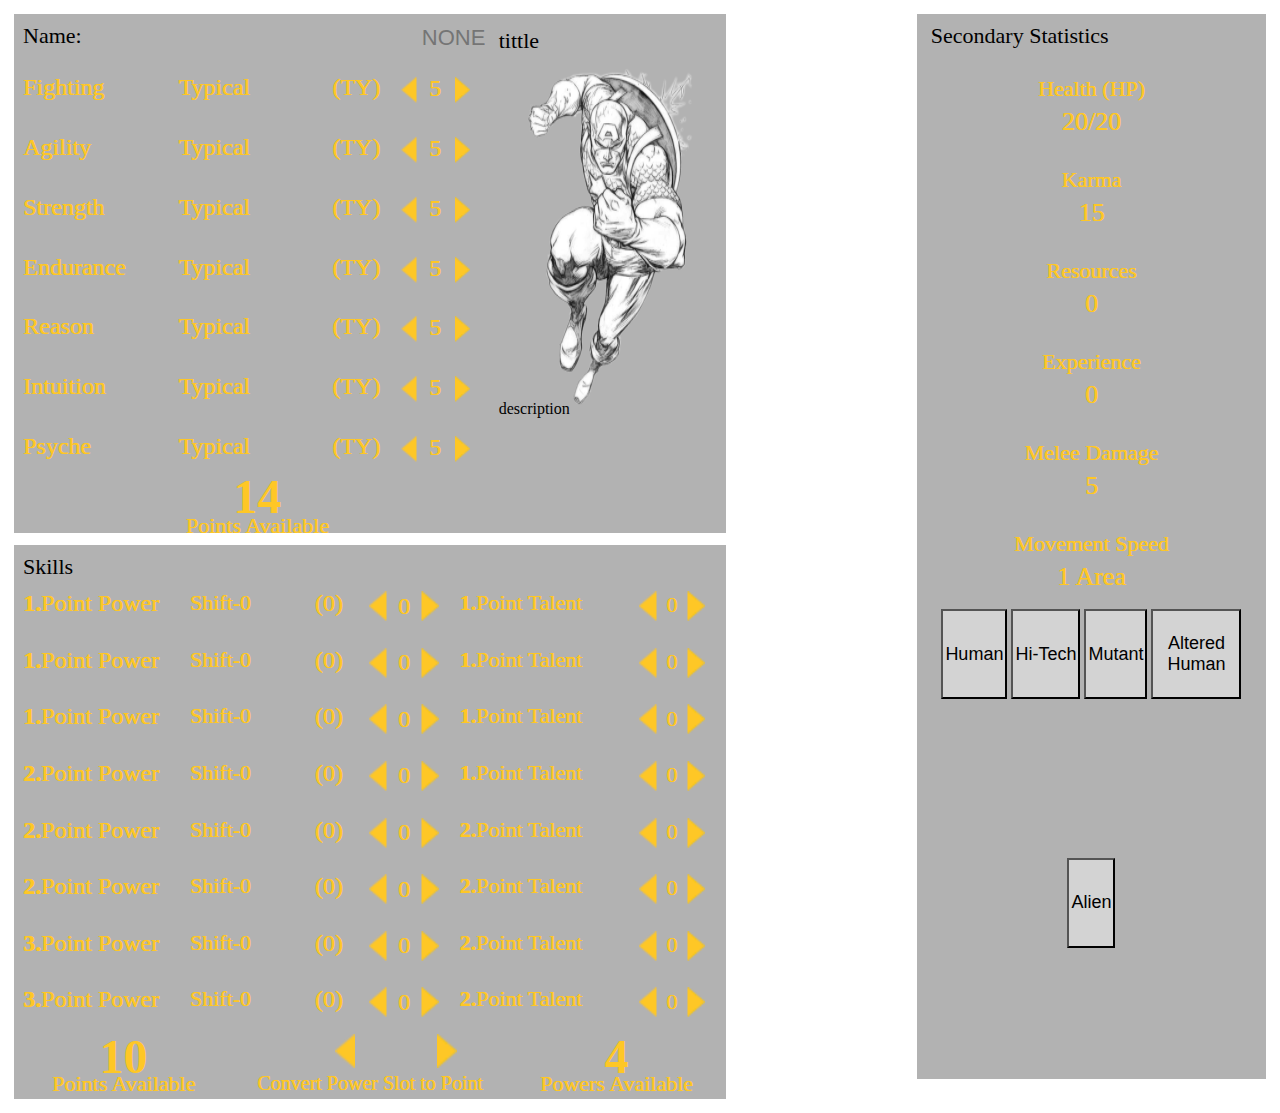
==== commit 93d1d8fa: "added mobile interface" ====
--- a/mobile.html
+++ b/mobile.html
@@ -212,9 +212,10 @@
             <div id="power_points_value">10</div>
             <div id="power_points_label">Points Available</div>
             <div id="point_to_limit_box">
-                <div class="slot-button-subtract" data-talent="T.8"></div>
+                <div class="slot-button-subtract"></div>
+                <div id="space_between_buttons"></div>
                 <div id="convert_points_label">Convert Power Slot to Point</div>
-                <div class="slot-button-add" data-talent="T.8"></div>
+                <div class="slot-button-add"></div>
             </div>
             <div id="power_limit_value">4</div>
             <div id="power_limit_label">Powers Available</div>
--- a/styles/mobile_style.css
+++ b/styles/mobile_style.css
@@ -19,7 +19,6 @@
 }
 body {
     display: grid;
-    justify-content: center;
 }
 #program_box {
     display: grid;
@@ -31,10 +30,9 @@
 #faserip_box {
     display: grid;
     grid-template-columns: 3.4fr 1.6fr;
-    grid-template-rows: 8% 75% 17%;
-    width: 700px;
-    height: 450px;
+    grid-template-rows: 8% 82% 10%;
     padding: 10px;
+    width: 44em;
     grid-row: 1;
     margin-bottom: 20px;
 }
@@ -72,7 +70,7 @@
 }
 .faserip-hoverable {
     display: grid;
-    grid-template-columns: 2fr 1.6fr .6fr .2fr .4fr .2fr;
+    grid-template-columns: 1.7fr 1.7fr .6fr .2fr .4fr .4fr;
     grid-template-rows: 1;
     font-family: Calibri;
     font-size: 24px;
@@ -82,6 +80,8 @@
     margin: 0px;
     color: var(--hover-color);
     text-shadow: .5px 0px 0px var(--faserip-color);
+    user-select: none;
+    align-content:center;
 }
 .faserip-hoverable:hover {
     background-color: var(--hover-color);
@@ -111,6 +111,7 @@
     margin: 5px;
     margin-right: 0px;
     margin-left: 10px;
+    transform:scale(150%, 150%);
     justify-self:center;
 }
 .faserip-button-add {
@@ -122,11 +123,16 @@
     width: 20px;
     margin: 5px;
     margin-right: 0px;
+    transform:scale(150%, 150%);
     justify-self:start;
 }
 .faserip-value {
     font-family: Calibri;
     display: flex;
+    margin-left: -2px;
+    margin-right: 2px;
+    margin-top: 1px;
+    margin-bottom: -1px;
     justify-content: center;
 }
 #points_box {
@@ -143,6 +149,7 @@
     font-size: 48px;
     font-weight: bold;
     color: var(--faserip-color);
+    user-select: none;
 }
 #points_label{
     font-family: 'Times New Roman', Times, serif;
@@ -176,6 +183,8 @@
     height: 300px;
     width: 210px;
     justify-self: center;
+    margin-top: 2em;
+    transform:scale(100%, 120%);
     grid-row: 2;
     grid-column: 1/3;
 }
@@ -200,11 +209,13 @@
 /*powerss*/
 #powers_box{
     display: grid;
-    grid-template-columns: 3.2fr 1.8fr;
-    width: 700px;
+    grid-template-columns: 3.1fr 1.9fr;
+    grid-template-rows: 5% 83% 12%;
+    width: 44em;
     padding: 10px;
     grid-row: 2;
     margin-top: -20px;
+    user-select: none;
 }
 #powers_header {
     grid-column: 1;
@@ -226,29 +237,36 @@
 }
 .powers-hoverable {
     display: grid;
-    grid-template-columns: 2fr 1.6fr .6fr .2fr .4fr .2fr;
+    grid-template-columns: 2.2fr 1.7fr .4fr .2fr .3fr .2fr;
     grid-template-rows: 1;
     font-family: Calibri;
-    font-size: 24px;
+    font-size: 22px;
     padding-top: .2em;
     padding: 5px;
     padding-bottom: .2em;
     margin: 0px;
     color: var(--hover-color);
     text-shadow: .5px 0px 0px var(--faserip-color);
+    align-content:center;
+    user-select: none;
+}
+.powers-label{
+    width: 6.4em;
+    font-size: 24px;
 }
 .talents-hoverable {
     display: grid;
     grid-template-columns: 1.2fr .2fr .1fr .2fr;
     grid-template-rows: 1;
     font-family: Calibri;
-    font-size: 24px;
+    font-size: 22px;
     padding-top: .2em;
     padding: 5px;
     padding-bottom: .2em;
     margin: 0px;
     color: var(--hover-color);
     text-shadow: .5px 0px 0px var(--faserip-color);
+    align-content:center;
 }
 .powers-hoverable:hover, .talents-hoverable:hover {
     background-color: var(--hover-color);
@@ -266,18 +284,20 @@
     text-align: center;
     margin-right: 5px;
     margin-left: -5px;
+    font-size: 24px;
 }
 
 .powers-button-subtract, .talents-button-subtract {
     background-image: var(--faserip-left-img);
     background-size: end;
     background-repeat:no-repeat;
-    background-position: center;
+    background-position: right;
     height: 20px;
     width: 20px;
     margin: 5px;
     margin-right: 0px;
     margin-left: 10px;
+    transform:scale(175%, 175%);
     justify-self:center;
 }
 .powers-button-add, .talents-button-add {
@@ -289,18 +309,33 @@
     width: 20px;
     margin: 5px;
     margin-right: 0px;
+    transform:scale(175%, 175%);
     justify-self:start;
 }
 .powers-value {
     font-family: Calibri;
     display: flex;
     justify-content: center;
+    font-size: 24px;
+    width: 1.5em;
+    margin-top: .1em;
+    margin-right: .1em;
+    margin-left: .3em;
+}
+.talents-value {
+    font-family: Calibri;
+    display: flex;
+    justify-content: center;
+    width: 1.5em;
+    margin-top: .1em;
+    margin-right: .1em;
+    margin-left: .3em;
 }
 #power_points_box {
     grid-column: 1/3;
     grid-row: 3;
     display: grid;
-    grid-template-columns: 33.3% 33.4% 33.3%;
+    grid-template-columns: 30% 40% 30%;
     grid-template-rows: 80% 20%;
     justify-content: center;
 }
@@ -329,15 +364,13 @@
 .slot-button-subtract, .slot-button-add{
     background-size: end;
     background-repeat:no-repeat;
-    background-position: left;
-    grid-row: 1;
-    height: 20px;
-    width: 15px;
+    background-position: center;
+    grid-row: 1;
+    height: 2em;
+    width: 2em;
     margin: 5px;
-    margin-top: 25px;
     margin-right: 0px;
-    transform:scale(150%, 150%);
-    justify-self:start;
+    transform:scale(200%, 200%);
 }
 .slot-button-subtract {
     background-image: var(--faserip-left-img);
@@ -345,15 +378,19 @@
     margin-left: 100px;
     padding-right: -5px;
 }
+#space_between_buttons{
+    width: 8em;
+    grid-column: 2;
+}
 .slot-button-add {
     background-image: var(--faserip-right-img);
-    grid-column: 2;
+    grid-column: 3;
 }
 #point_to_limit_box{
     grid-column: 2;
     grid-row: 1/3;
     display: grid;
-    grid-template-columns: 50% 50%;
+    grid-template-columns: 30% 40% 30%;
     grid-template-rows: 80% 20%;
 }
 #power_limit_value {
@@ -379,18 +416,16 @@
     text-shadow: .5px 0px 0px var(--faserip-color);
 }
 #convert_points_label{
-    grid-column: 1/3;
+    grid-column: 1/4;
     font-size: 20px;
 }
 
 #secondary_statistics {
-    grid-row: 1;
+    grid-row: 1/3;
     grid-column: 2;
     display: grid;
     grid-template-columns: 2fr;
-    grid-template-rows: 8% 60% 26%;
-    width: 280px;
-    height: 450px;
+    grid-template-rows: 5% 50% 45%;
     padding: 10px;
     margin-bottom: 20px;
 }
@@ -401,7 +436,6 @@
     grid-row: 1/4;
     opacity: .3;
     margin: -.25em;
-    
 }
 #statistics_header {
     grid-column: 1;
@@ -414,8 +448,8 @@
     grid-column: 1;
     grid-row: 2;
     display: grid;
-    grid-template-columns: 1fr 1fr;
-    grid-template-rows: repeat(5, 1fr);
+    grid-template-columns: 1fr;
+    grid-template-rows: repeat(10, 1fr);
     padding-left: 5px;
     padding-right: 5px;
 }
@@ -427,7 +461,7 @@
     font-size: 20px;
     padding-top: .2em;
     padding: 5px;
-    padding-bottom: .2.5em;
+    margin-bottom: 1em;
     color: var(--hover-color);
     text-shadow: .5px 0px 0px var(--faserip-color);
 }
@@ -453,10 +487,47 @@
     justify-content:center;
 }
 .race-button {
-    min-width: 68px;
-    max-height: 40px;
+    max-width: 5em;
+    max-height: 5em;
     font-size: 18px;
-    margin: 2px;
+    margin: 10px 2px 10px 2px;
     padding: 0px 2px 0px 2px;
     background-color: lightgrey;
+}
+
+@media only screen and (max-width:428px){
+    #program_box {
+        max-width:428;
+        width: 428;
+    }    
+}
+@media only screen and (max-width:412px) or (max-width:414){
+    #program_box {
+        max-width:412;
+        width: 412;
+    }    
+}
+@media only screen and (max-width:390px) or (max-width:393px){
+    #program_box {
+        max-width:390px;
+        width: 390px;
+    }    
+}
+@media only screen and (max-width:384px) or (max-width:385px){
+    #program_box {
+        max-width:384px;
+        width: 384px;
+    }    
+}
+@media only screen and (max-width:375px){
+    #program_box {
+        max-width:375;
+        width: 375;
+    }    
+}
+@media only screen and (max-width:360px){
+    #program_box {
+        max-width:360;
+        width: 360;
+    }    
 }